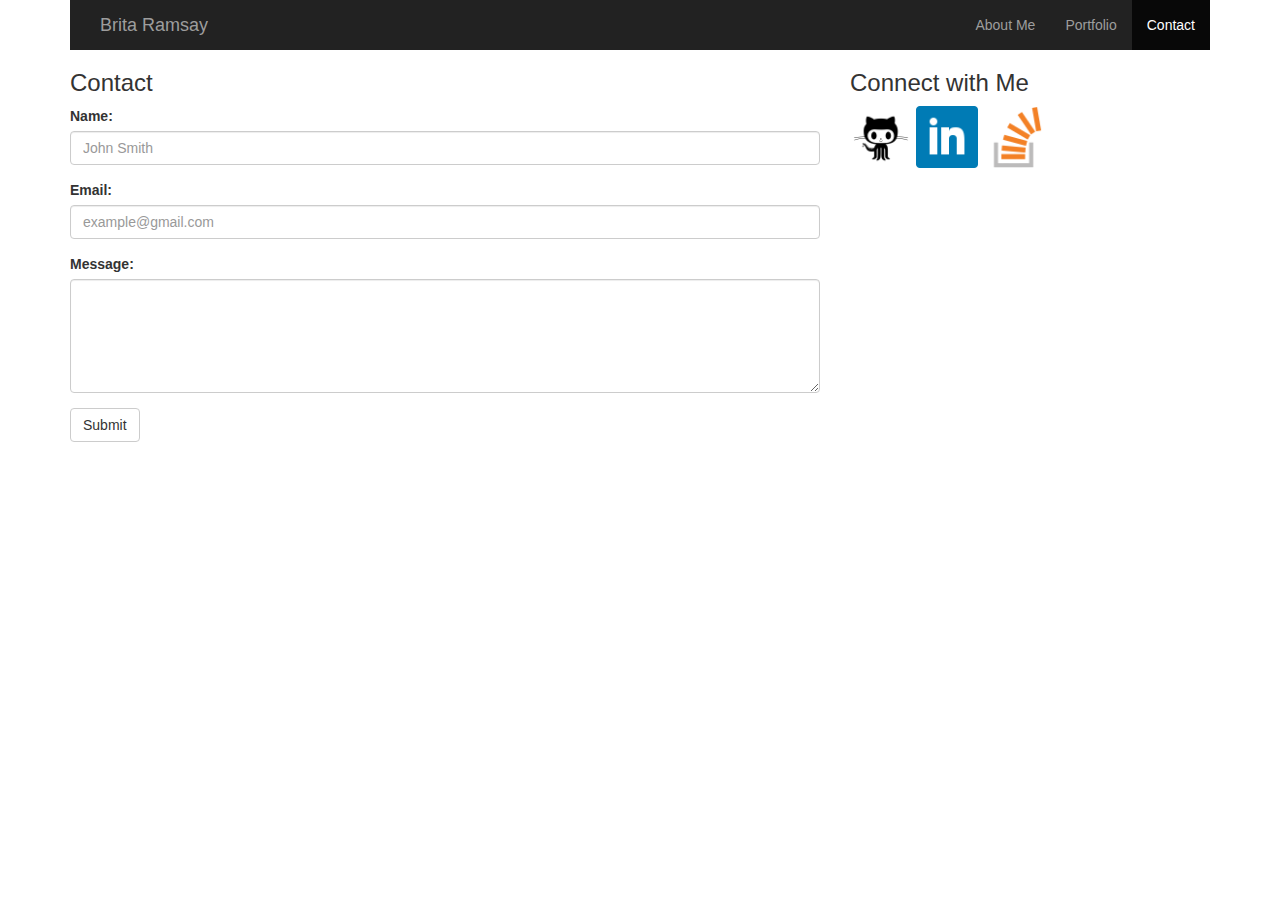
==== contact.html @ 62fdc59d "Added social links" ====
<!DOCTYPE html>
<html lang="en">
    <head>
        <title>Contact</title>

        <meta charset="utf-8">
        <meta name="viewport" content="width=device-width, initial-scale=1">
        <!--Links to Bootstrap-->
        <link rel="stylesheet" href="https://maxcdn.bootstrapcdn.com/bootstrap/3.3.7/css/bootstrap.min.css">
        <link rel="stylesheet" href="assets/css/style.css">
    </head>
    <body>

        <div class="container">

            <nav class="navabr navbar-inverse">
                <div class="container-fluid">
                    <div class="navbar-header">
                        <a class="navbar-brand" href="index.html">Brita Ramsay</a>
                    </div>
                    <ul class="nav navbar-nav navbar-right">
                        <li><a href="index.html">About Me</a></li>
                        <li><a href="portfolio.html">Portfolio</a></li>
                        <li class="active"><a href="#">Contact</a></li>
                    </ul>
                </div>
            </nav>

            <div class="row">
                <div class="col-xs-8 col-sm-8 col-md-8 col-lg-8">
                    <h3>Contact</h3>
                    <form>
                        <div class="form-group">
                            <label for="name">Name:</label>
                            <input type="name" class="form-control" id="name" placeholder="John Smith">
                        </div>
                        <div class="form-group">
                            <label for="email">Email:</label>
                            <input type="email" class="form-control" id="email" placeholder="example@gmail.com">
                        </div>
                        <div class="form-group">
                            <label for="message">Message:</label>
                            <textarea class="form-control" rows="5" id="message"></textarea>
                        </div>    
                        <button type="submit" class="btn btn-default">Submit</button>
                    </form>
                </div>
                <div class="col-xs-4 col-sm-4 col-md-4 col-lg-4">
                    <h3>Connect with Me</h3>    

                    <a href="https://github.com/britaramsay"><img src="assets/images/github.png" class="social"></a>
                    <a href="https://www.linkedin.com/in/brita-ramsay-a5947a116"><img src="assets/images/linkedin.png" class="social"></a>
                    <a href="https://stackoverflow.com/users/9085355/britaramsay?tab=profile"><img src="assets/images/stackoverflow.png" class="social"></a>
                </div>
            </div>
    
        </div>

    </body>
    <footer>

    </footer>
</html>
---- assets/css/style.css ----
.social {
    width: 62px;
    height: 62px;
    margin-top: 0px;
    margin-right: 5px;
}

.social:last-child {
    margin-right: 0;
}
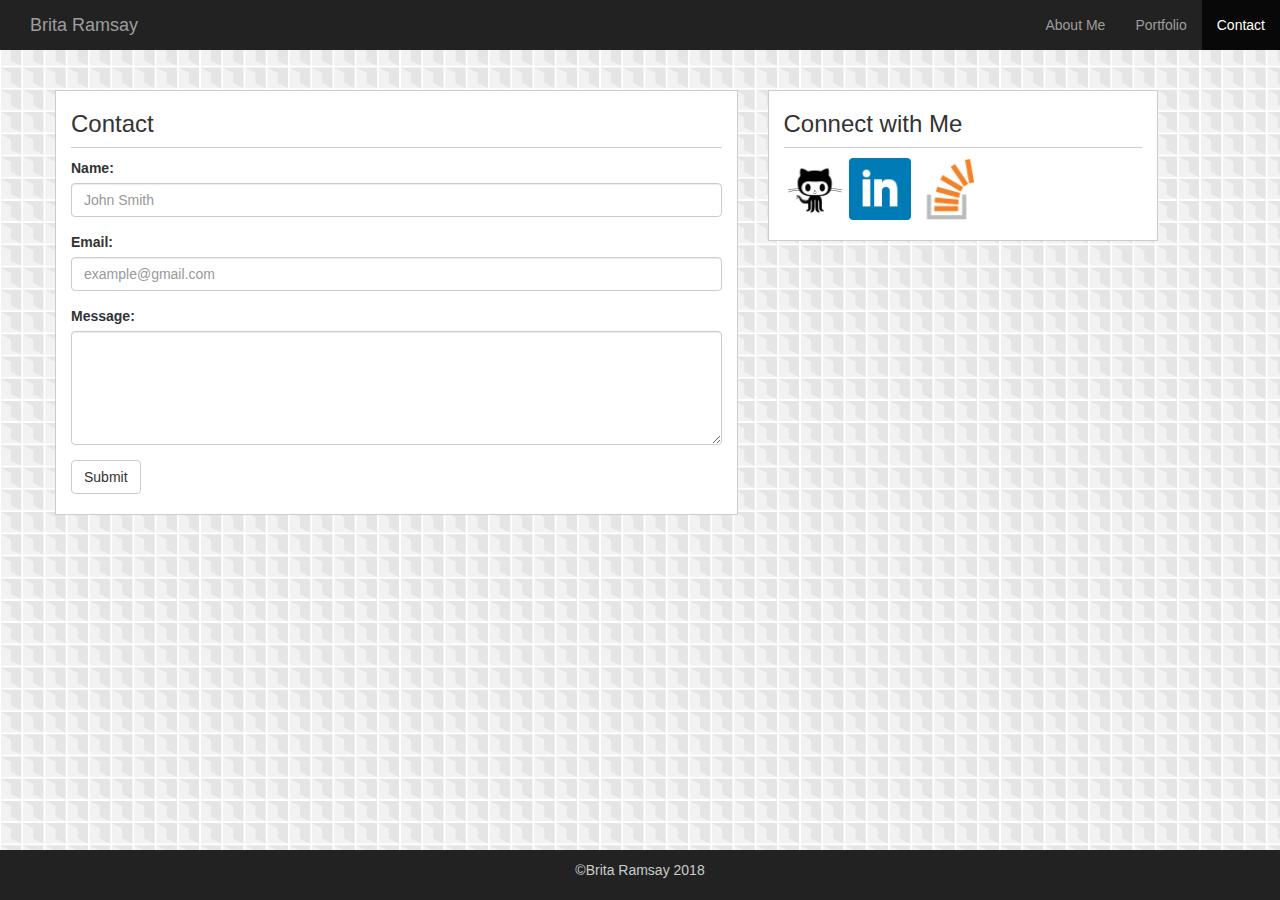
==== commit 506e545f: "Added footer" ====
--- a/contact.html
+++ b/contact.html
@@ -11,23 +11,22 @@
     </head>
     <body>
 
+        <nav class="navabr navbar-inverse">
+            <div class="container-fluid">
+                <div class="navbar-header">
+                    <a class="navbar-brand" href="index.html">Brita Ramsay</a>
+                </div>
+                <ul class="nav navbar-nav navbar-right">
+                    <li><a href="index.html">About Me</a></li>
+                    <li><a href="portfolio.html">Portfolio</a></li>
+                    <li class="active"><a href="#">Contact</a></li>
+                </ul>
+            </div>
+        </nav>
+    
         <div class="container">
-
-            <nav class="navabr navbar-inverse">
-                <div class="container-fluid">
-                    <div class="navbar-header">
-                        <a class="navbar-brand" href="index.html">Brita Ramsay</a>
-                    </div>
-                    <ul class="nav navbar-nav navbar-right">
-                        <li><a href="index.html">About Me</a></li>
-                        <li><a href="portfolio.html">Portfolio</a></li>
-                        <li class="active"><a href="#">Contact</a></li>
-                    </ul>
-                </div>
-            </nav>
-
             <div class="row">
-                <div class="col-xs-8 col-sm-8 col-md-8 col-lg-8">
+                <div class="col-md-7" id="main-section">
                     <h3>Contact</h3>
                     <form>
                         <div class="form-group">
@@ -45,17 +44,22 @@
                         <button type="submit" class="btn btn-default">Submit</button>
                     </form>
                 </div>
-                <div class="col-xs-4 col-sm-4 col-md-4 col-lg-4">
+                <div class="col-md-4" id="sidebar">
                     <h3>Connect with Me</h3>    
-
-                    <a href="https://github.com/britaramsay"><img src="assets/images/github.png" class="social"></a>
-                    <a href="https://www.linkedin.com/in/brita-ramsay-a5947a116"><img src="assets/images/linkedin.png" class="social"></a>
-                    <a href="https://stackoverflow.com/users/9085355/britaramsay?tab=profile"><img src="assets/images/stackoverflow.png" class="social"></a>
+                    <div id="connect">
+                        <a href="https://github.com/britaramsay"><img src="assets/images/github.png" class="social"></a>
+                        <a href="https://www.linkedin.com/in/brita-ramsay-a5947a116"><img src="assets/images/linkedin.png" class="social"></a>
+                        <a href="https://stackoverflow.com/users/9085355/britaramsay?tab=profile"><img src="assets/images/stackoverflow.png" class="social"></a>
+                    </div>
                 </div>
             </div>
     
         </div>
-
+        <div class="container" id="footer">
+            <div class="footer navbar-inverse navbar-fixed-bottom">
+                <p>&copy;Brita Ramsay 2018</p>
+            </div>
+        </div>
     </body>
     <footer>
 
--- a/assets/css/style.css
+++ b/assets/css/style.css
@@ -1,3 +1,11 @@
+* {
+    box-sizing: border-box;
+}
+
+body {
+    background: url("../images/skyscraper.png");
+}
+
 .social {
     width: 62px;
     height: 62px;
@@ -7,4 +15,74 @@
 
 .social:last-child {
     margin-right: 0;
-}+}
+
+.work {
+    width: 274px;
+    overflow: auto;
+    position: relative;
+    float: left;
+    margin: 20px 0 25px;
+}
+
+.work:nth-child(even) {
+    margin-right: 40px;
+}
+
+.work img {
+    width: 100%;
+    border: 0 none;
+    opacity: .8;
+}
+
+.work h3 {
+    border-bottom: 0;
+    background: #4aaaa5;
+    /* background: #16E8C1; */
+    color: #fff;
+    text-align: center;
+    position: absolute;
+    bottom: 20px;
+    padding: 15px;
+    width: 100%;
+    line-height: 30px;
+    margin-bottom: 0;
+    font-weight: 300;
+}
+
+.auth-image {
+    width: 200px;
+    height: auto;
+    margin-top: 10px;
+    float: left;
+    margin-right: 25px;
+}
+
+#main-section {
+    margin: 40px auto;
+    margin-right: 30px;
+    background: white;
+    padding-bottom: 20px;
+    border: 1px solid #ccc;
+}
+
+#sidebar {
+    margin: 40px auto;
+    background: white;
+    padding-bottom: 20px;
+    border: 1px solid #ccc;
+}
+
+h3 {
+    border-bottom: 1px solid #ccc;
+    padding-bottom: 10px;
+}
+
+#footer {
+    line-height:40px;
+}
+
+#footer p {
+    text-align: center;
+    color: #ccc;
+}
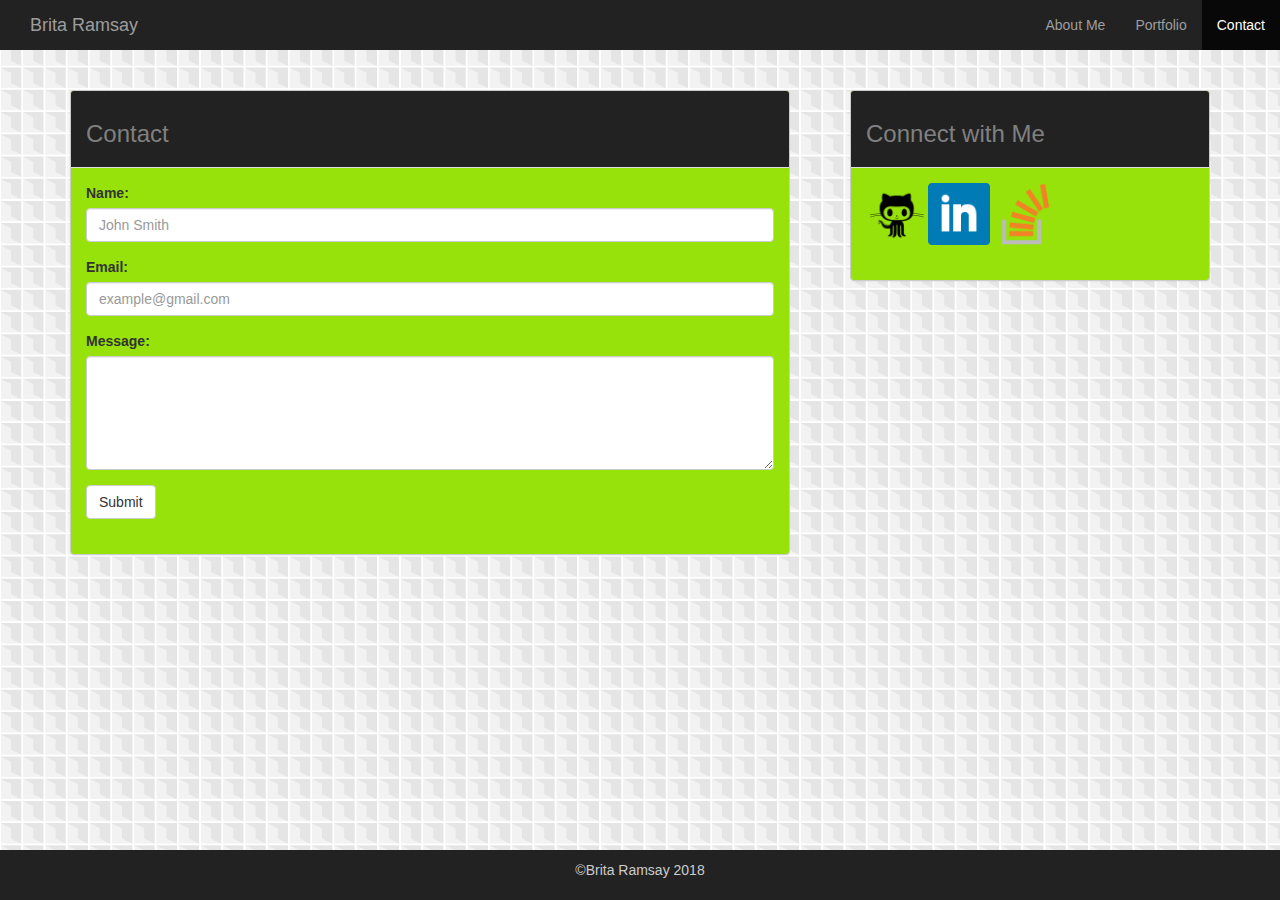
==== commit 5b6d64de: "Fixed panel sizing" ====
--- a/contact.html
+++ b/contact.html
@@ -26,38 +26,48 @@
     
         <div class="container">
             <div class="row">
-                <div class="col-md-7" id="main-section">
-                    <h3>Contact</h3>
-                    <form>
-                        <div class="form-group">
-                            <label for="name">Name:</label>
-                            <input type="name" class="form-control" id="name" placeholder="John Smith">
+                <div class="col-xs-12 col-sm-12 col-md-8 col-lg-8">
+                    <div class="panel panel-default" id="main-section">
+                        <div class="panel-heading" id="panel-heading">
+                            <h3>Contact</h3>
                         </div>
-                        <div class="form-group">
-                            <label for="email">Email:</label>
-                            <input type="email" class="form-control" id="email" placeholder="example@gmail.com">
+                        <div class="panel-body">
+                            <form>
+                                <div class="form-group">
+                                    <label for="name">Name:</label>
+                                    <input type="name" class="form-control" id="name" placeholder="John Smith">
+                                </div>
+                                <div class="form-group">
+                                    <label for="email">Email:</label>
+                                    <input type="email" class="form-control" id="email" placeholder="example@gmail.com">
+                                </div>
+                                <div class="form-group">
+                                    <label for="message">Message:</label>
+                                    <textarea class="form-control" rows="5" id="message"></textarea>
+                                </div>    
+                                <button type="submit" class="btn btn-default">Submit</button>
+                            </form>
                         </div>
-                        <div class="form-group">
-                            <label for="message">Message:</label>
-                            <textarea class="form-control" rows="5" id="message"></textarea>
-                        </div>    
-                        <button type="submit" class="btn btn-default">Submit</button>
-                    </form>
-                </div>
-                <div class="col-md-4" id="sidebar">
-                    <h3>Connect with Me</h3>    
-                    <div id="connect">
-                        <a href="https://github.com/britaramsay"><img src="assets/images/github.png" class="social"></a>
-                        <a href="https://www.linkedin.com/in/brita-ramsay-a5947a116"><img src="assets/images/linkedin.png" class="social"></a>
-                        <a href="https://stackoverflow.com/users/9085355/britaramsay?tab=profile"><img src="assets/images/stackoverflow.png" class="social"></a>
-                    </div>
+                    </div> 
+                </div>                    
+                <div class="col-xs-12 col-sm-12 col-md-4 col-lg-4">
+                    <div class="panel panel-default" id="sidebar">
+                        <div class="panel-heading" id="panel-heading">
+                            <h3>Connect with Me</h3>  
+                        </div>
+                        <div class="panel-body">
+                            <a href="https://github.com/britaramsay"><img src="assets/images/github.png" class="social"></a>
+                            <a href="https://www.linkedin.com/in/brita-ramsay-a5947a116"><img src="assets/images/linkedin.png" class="social"></a>
+                            <a href="https://stackoverflow.com/users/9085355/britaramsay?tab=profile"><img src="assets/images/stackoverflow.png" class="social"></a>
+                        </div>
+                    </div> 
                 </div>
             </div>
     
-        </div>
-        <div class="container" id="footer">
-            <div class="footer navbar-inverse navbar-fixed-bottom">
-                <p>&copy;Brita Ramsay 2018</p>
+            <div class="container" id="footer">
+                <div class="footer navbar-inverse navbar-fixed-bottom">
+                    <p>&copy;Brita Ramsay 2018</p>
+                </div>
             </div>
         </div>
     </body>
--- a/assets/css/style.css
+++ b/assets/css/style.css
@@ -6,11 +6,17 @@
     background: url("../images/skyscraper.png");
 }
 
+.connect {
+    width: 100%;
+    min-width: 300px;
+}
+
 .social {
     width: 62px;
     height: 62px;
     margin-top: 0px;
     margin-right: 5px;
+    float: left;
 }
 
 .social:last-child {
@@ -51,31 +57,40 @@
 }
 
 .auth-image {
-    width: 200px;
-    height: auto;
+    max-width: 40%;
+    /* height: auto;
     margin-top: 10px;
     float: left;
     margin-right: 25px;
+    text-align: center; */ 
+    display: block;
+    margin: 0;
 }
 
 #main-section {
     margin: 40px auto;
     margin-right: 30px;
-    background: white;
+    background: rgba(150, 226, 8, 0.992);
     padding-bottom: 20px;
     border: 1px solid #ccc;
 }
 
+@media only screen and (max-width:992px) {
+    #main-section {
+        width: 100%;
+    }
+}
+
 #sidebar {
     margin: 40px auto;
-    background: white;
+    background: rgba(150, 226, 8, 0.992);
     padding-bottom: 20px;
     border: 1px solid #ccc;
 }
 
-h3 {
-    border-bottom: 1px solid #ccc;
-    padding-bottom: 10px;
+#panel-heading {
+    background:#222222;
+    color: gray;
 }
 
 #footer {
@@ -85,4 +100,4 @@
 #footer p {
     text-align: center;
     color: #ccc;
-}
+}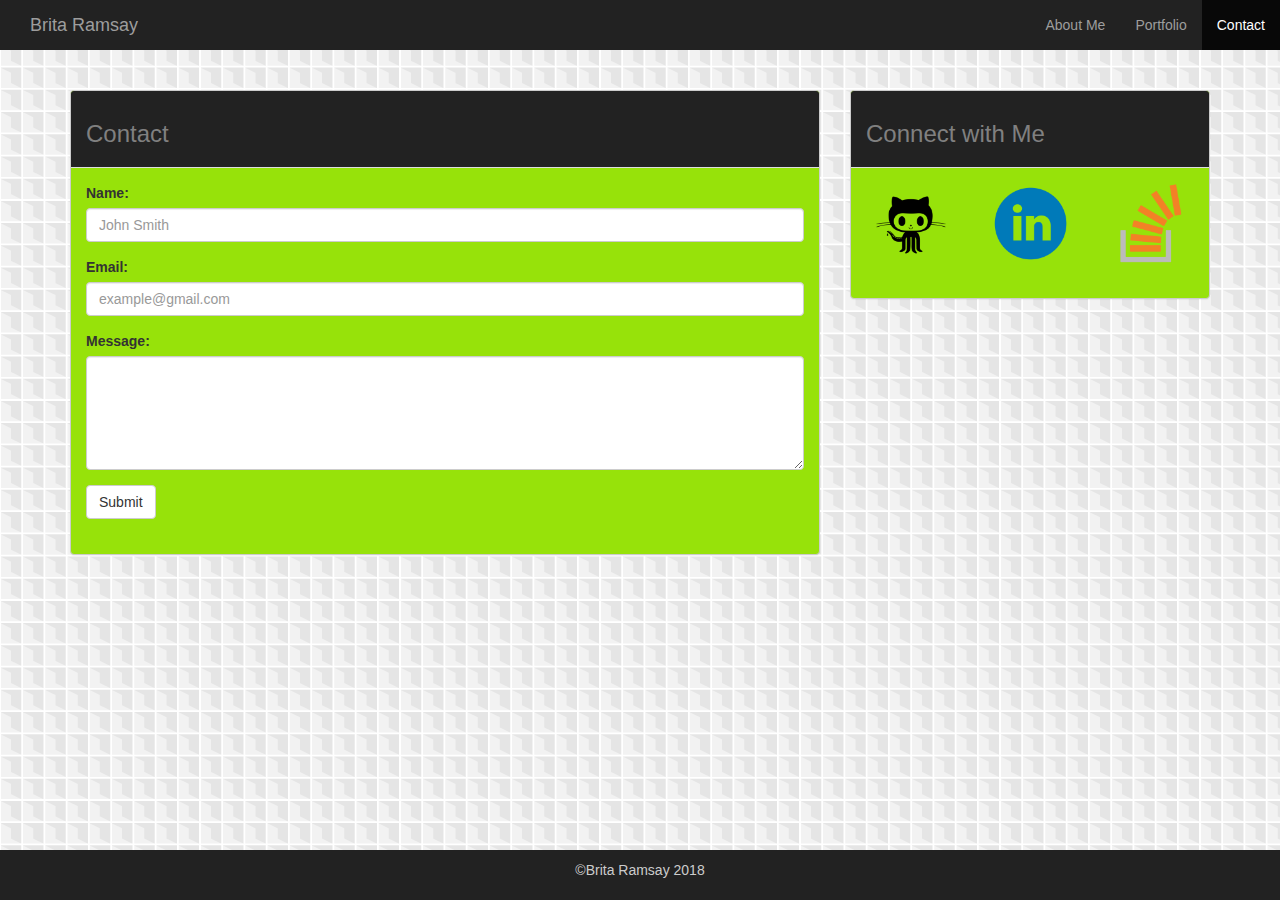
==== commit afeea31f: "Fixed sidebar panel" ====
--- a/contact.html
+++ b/contact.html
@@ -55,10 +55,18 @@
                         <div class="panel-heading" id="panel-heading">
                             <h3>Connect with Me</h3>  
                         </div>
-                        <div class="panel-body">
-                            <a href="https://github.com/britaramsay"><img src="assets/images/github.png" class="social"></a>
-                            <a href="https://www.linkedin.com/in/brita-ramsay-a5947a116"><img src="assets/images/linkedin.png" class="social"></a>
-                            <a href="https://stackoverflow.com/users/9085355/britaramsay?tab=profile"><img src="assets/images/stackoverflow.png" class="social"></a>
+                        <div class="panel-body" id="center">
+                            <div class="row">
+                                <div class="col-xs-4 col-sm-4 col-md-4 col-lg-4">
+                                    <a href="https://github.com/britaramsay"><img src="assets/images/github.png" class="center-block"></a>
+                                </div>
+                                <div class="col-xs-4 col-sm-4 col-md-4 col-lg-4">
+                                    <a href="https://www.linkedin.com/in/brita-ramsay-a5947a116"><img src="assets/images/link.png" class="center-block"></a>
+                                </div>
+                                <div class="col-xs-4 col-sm-4 col-md-4 col-lg-4">
+                                    <a href="https://stackoverflow.com/users/9085355/britaramsay?tab=profile"><img src="assets/images/stackoverflow.png" class="center-block" id="last-img"></a>
+                                </div>
+                            </div>
                         </div>
                     </div> 
                 </div>
--- a/assets/css/style.css
+++ b/assets/css/style.css
@@ -69,20 +69,20 @@
 
 #main-section {
     margin: 40px auto;
-    margin-right: 30px;
     background: rgba(150, 226, 8, 0.992);
     padding-bottom: 20px;
     border: 1px solid #ccc;
 }
 
-@media only screen and (max-width:992px) {
+/* @media only screen and (max-width:992px) {
     #main-section {
         width: 100%;
     }
-}
+} */
 
 #sidebar {
     margin: 40px auto;
+    margin-bottom: 100px;
     background: rgba(150, 226, 8, 0.992);
     padding-bottom: 20px;
     border: 1px solid #ccc;
@@ -100,4 +100,12 @@
 #footer p {
     text-align: center;
     color: #ccc;
+}
+
+.center-block {
+    max-width: 80px;
+}
+
+#last-img {
+    margin-right: 15px;
 }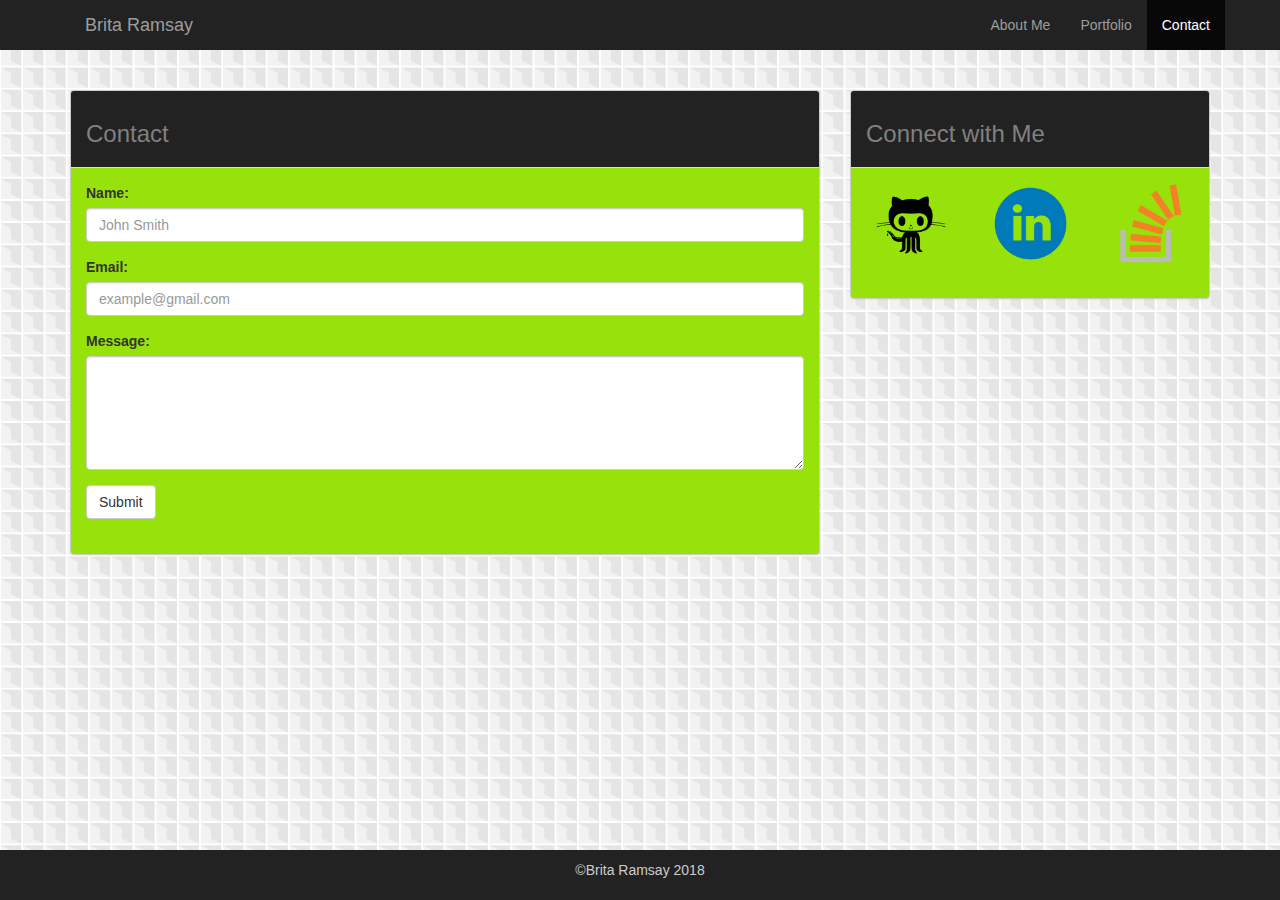
==== commit 7964c60e: "Changed navbar" ====
--- a/contact.html
+++ b/contact.html
@@ -12,7 +12,7 @@
     <body>
 
         <nav class="navabr navbar-inverse">
-            <div class="container-fluid">
+            <div class="container">
                 <div class="navbar-header">
                     <a class="navbar-brand" href="index.html">Brita Ramsay</a>
                 </div>
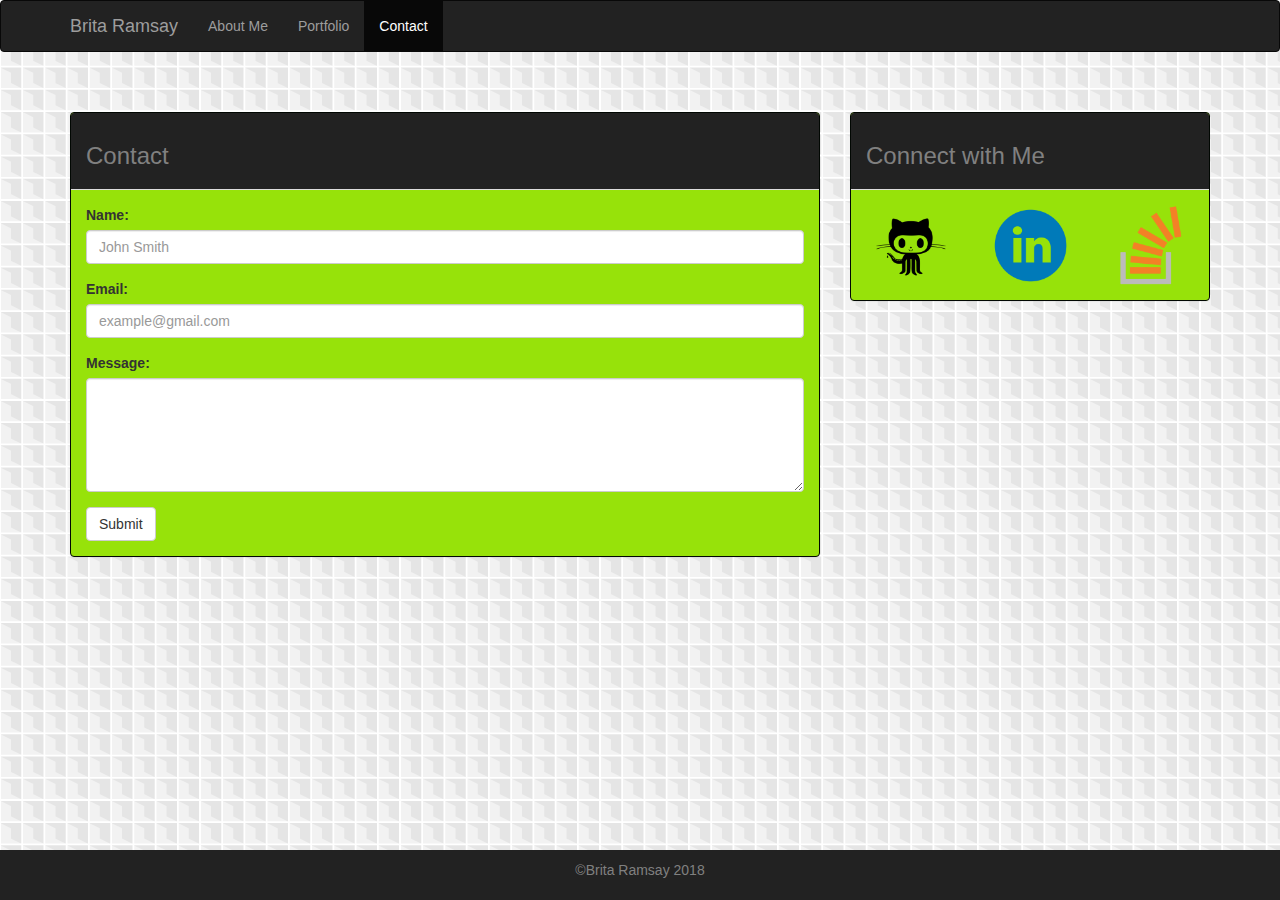
==== commit 95e5d4e2: "Made collapsable navabr" ====
--- a/contact.html
+++ b/contact.html
@@ -8,22 +8,30 @@
         <!--Links to Bootstrap-->
         <link rel="stylesheet" href="https://maxcdn.bootstrapcdn.com/bootstrap/3.3.7/css/bootstrap.min.css">
         <link rel="stylesheet" href="assets/css/style.css">
+        <script src="https://ajax.googleapis.com/ajax/libs/jquery/3.3.1/jquery.min.js"></script>
+        <script src="https://maxcdn.bootstrapcdn.com/bootstrap/3.3.7/js/bootstrap.min.js"></script>
     </head>
     <body>
-
-        <nav class="navabr navbar-inverse">
+        <nav class="navbar navbar-inverse">
             <div class="container">
                 <div class="navbar-header">
-                    <a class="navbar-brand" href="index.html">Brita Ramsay</a>
+                <button type="button" class="navbar-toggle" data-toggle="collapse" data-target="#myNavbar">
+                    <span class="icon-bar"></span>
+                    <span class="icon-bar"></span>
+                    <span class="icon-bar"></span>                        
+                </button>
+                <a class="navbar-brand" href="#">Brita Ramsay</a>
                 </div>
-                <ul class="nav navbar-nav navbar-right">
+                <div class="collapse navbar-collapse" id="myNavbar">
+                <ul class="nav navbar-nav">
                     <li><a href="index.html">About Me</a></li>
                     <li><a href="portfolio.html">Portfolio</a></li>
                     <li class="active"><a href="#">Contact</a></li>
                 </ul>
+                </div>
             </div>
         </nav>
-    
+
         <div class="container">
             <div class="row">
                 <div class="col-xs-12 col-sm-12 col-md-8 col-lg-8">
--- a/assets/css/style.css
+++ b/assets/css/style.css
@@ -6,100 +6,52 @@
     background: url("../images/skyscraper.png");
 }
 
-.connect {
-    width: 100%;
-    min-width: 300px;
+.thumbnail {
+    background: rgba(150, 226, 8, 0.992);
+    border: 0px;
 }
 
-.social {
-    width: 62px;
-    height: 62px;
-    margin-top: 0px;
-    margin-right: 5px;
-    float: left;
+.thumbnail img {
+    width: 100%;
 }
 
-.social:last-child {
-    margin-right: 0;
-}
-
-.work {
-    width: 274px;
-    overflow: auto;
-    position: relative;
-    float: left;
-    margin: 20px 0 25px;
-}
-
-.work:nth-child(even) {
-    margin-right: 40px;
-}
-
-.work img {
-    width: 100%;
-    border: 0 none;
-    opacity: .8;
-}
-
-.work h3 {
-    border-bottom: 0;
-    background: #4aaaa5;
-    /* background: #16E8C1; */
-    color: #fff;
+.thumbnail h3 {
+    background: rgba(34,34,34,.8);
+    color: grey;
     text-align: center;
     position: absolute;
-    bottom: 20px;
+    bottom: 30px;
     padding: 15px;
-    width: 100%;
-    line-height: 30px;
-    margin-bottom: 0;
-    font-weight: 300;
-}
-
-.auth-image {
-    max-width: 40%;
-    /* height: auto;
-    margin-top: 10px;
-    float: left;
-    margin-right: 25px;
-    text-align: center; */ 
-    display: block;
-    margin: 0;
+    width: 90%;
+    line-height: 20px;
 }
 
 #main-section {
     margin: 40px auto;
+    /* margin-top: 40px; */
     background: rgba(150, 226, 8, 0.992);
-    padding-bottom: 20px;
-    border: 1px solid #ccc;
+    border: 1px solid rgb(1, 7, 2);
 }
-
-/* @media only screen and (max-width:992px) {
-    #main-section {
-        width: 100%;
-    }
-} */
 
 #sidebar {
     margin: 40px auto;
-    margin-bottom: 100px;
     background: rgba(150, 226, 8, 0.992);
-    padding-bottom: 20px;
-    border: 1px solid #ccc;
+    border: 1px solid rgb(1, 7, 2);
 }
 
 #panel-heading {
     background:#222222;
-    color: gray;
+    color: grey;
 }
 
 #footer {
+    margin-top: 40px;
     line-height:40px;
 }
 
 #footer p {
     text-align: center;
-    color: #ccc;
+    color: grey;
 }
 
 .center-block {
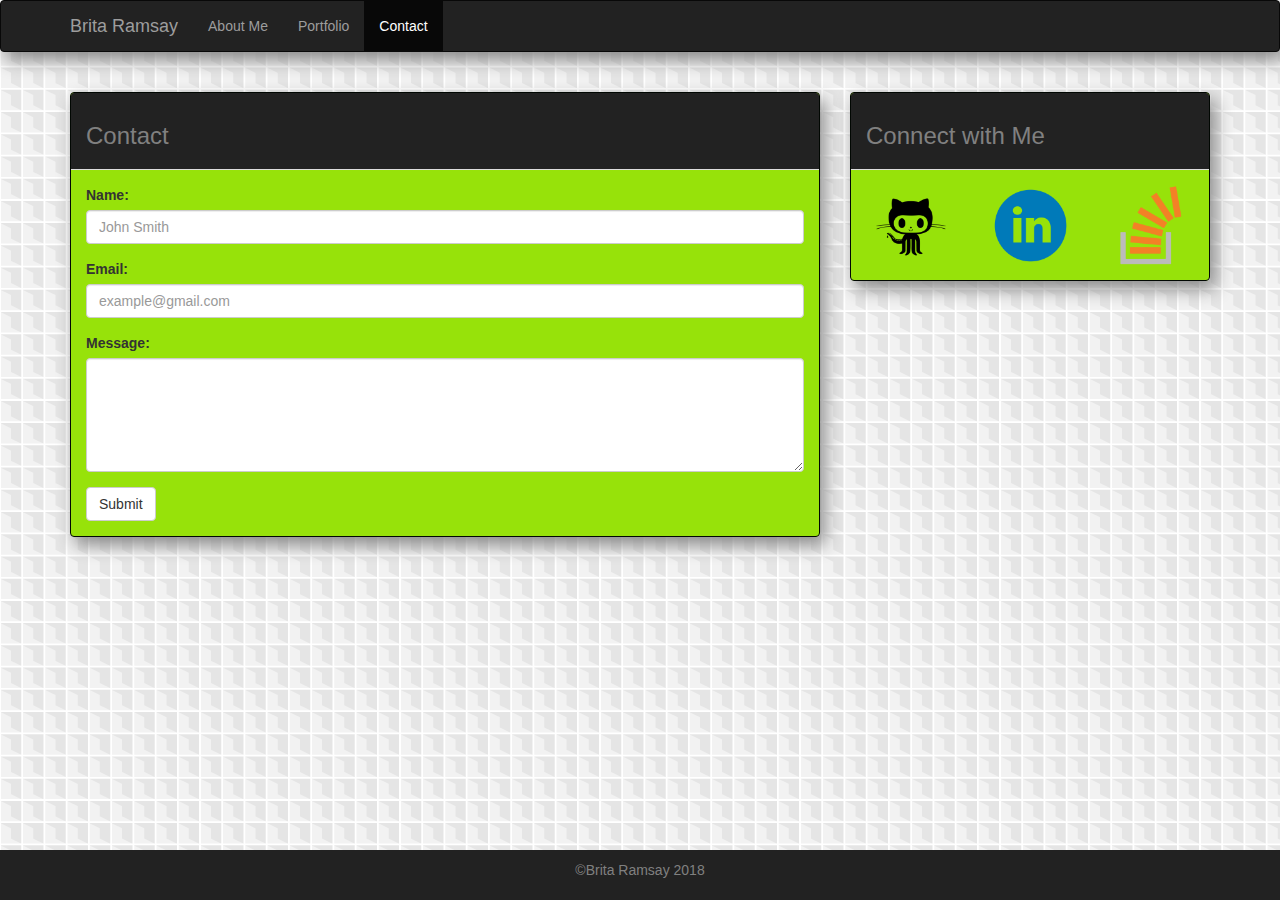
==== commit ee732151: "Added box shadows" ====
--- a/contact.html
+++ b/contact.html
@@ -20,7 +20,7 @@
                     <span class="icon-bar"></span>
                     <span class="icon-bar"></span>                        
                 </button>
-                <a class="navbar-brand" href="#">Brita Ramsay</a>
+                <a class="navbar-brand" href="index.html">Brita Ramsay</a>
                 </div>
                 <div class="collapse navbar-collapse" id="myNavbar">
                 <ul class="nav navbar-nav">
--- a/assets/css/style.css
+++ b/assets/css/style.css
@@ -26,22 +26,35 @@
     line-height: 20px;
 }
 
+.navbar {
+    margin-bottom: 40px;
+    box-shadow: 5px 8px 18px #888888;
+}
+
 #main-section {
-    margin: 40px auto;
-    /* margin-top: 40px; */
+    margin: 0 auto;
+    margin-bottom: 40px;
     background: rgba(150, 226, 8, 0.992);
     border: 1px solid rgb(1, 7, 2);
+    box-shadow: 5px 8px 18px #888888;
 }
 
 #sidebar {
-    margin: 40px auto;
+    margin: 0 auto;
+    margin-bottom: 40px;
     background: rgba(150, 226, 8, 0.992);
     border: 1px solid rgb(1, 7, 2);
+    box-shadow: 5px 8px 18px #888888;
 }
 
 #panel-heading {
     background:#222222;
     color: grey;
+}
+
+#panel-heading h3 {
+    color: grey;
+    text-align: left;
 }
 
 #footer {
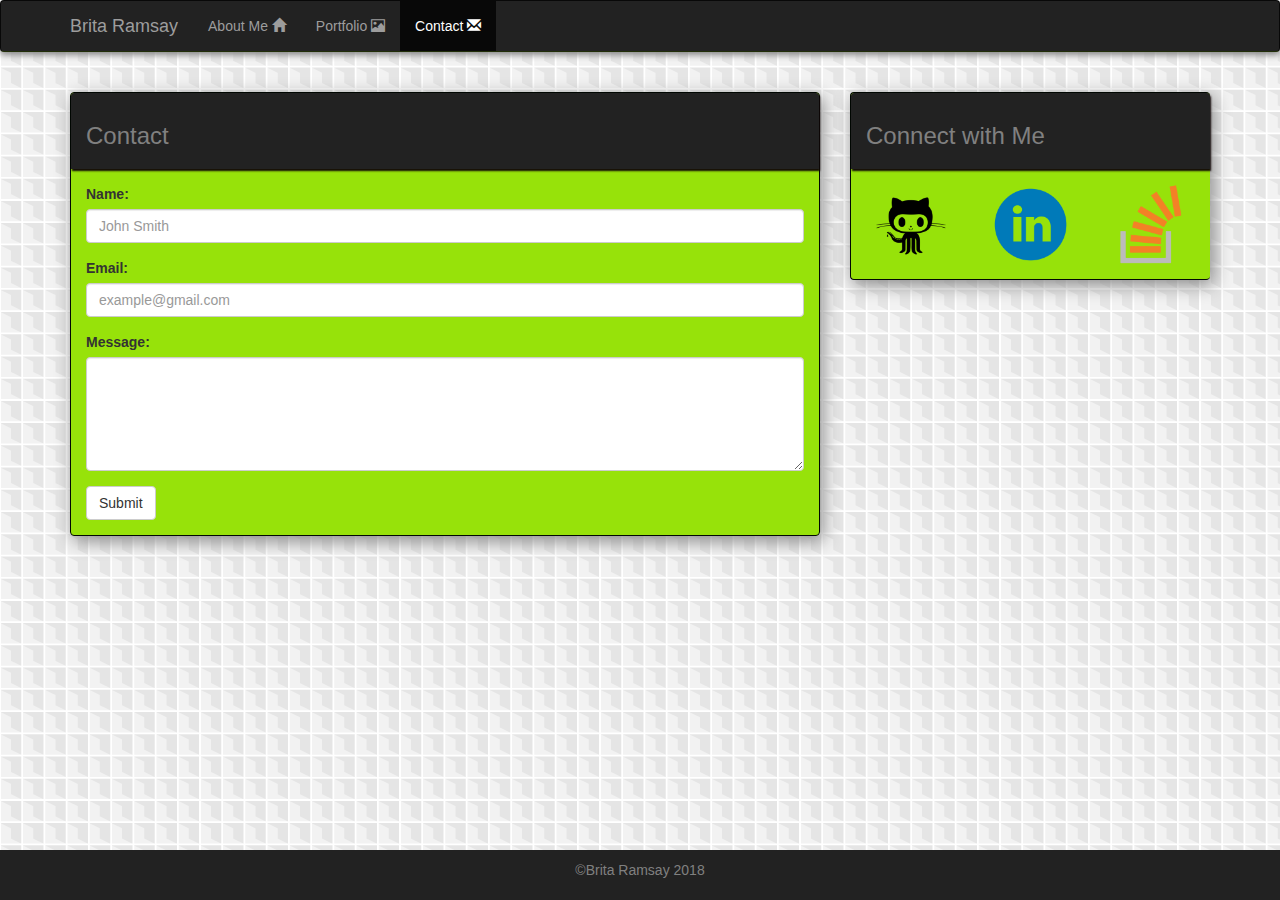
==== commit 9455203c: "Added glyphicons" ====
--- a/contact.html
+++ b/contact.html
@@ -24,9 +24,9 @@
                 </div>
                 <div class="collapse navbar-collapse" id="myNavbar">
                 <ul class="nav navbar-nav">
-                    <li><a href="index.html">About Me</a></li>
-                    <li><a href="portfolio.html">Portfolio</a></li>
-                    <li class="active"><a href="#">Contact</a></li>
+                    <li><a href="index.html">About Me <span class="glyphicon glyphicon-home"></span></a></li>
+                    <li><a href="portfolio.html">Portfolio <span class="glyphicon glyphicon-picture"></span></a></li>
+                    <li class="active"><a href="#">Contact <span class="glyphicon glyphicon-envelope"></span></a></li>
                 </ul>
                 </div>
             </div>
--- a/assets/css/style.css
+++ b/assets/css/style.css
@@ -4,6 +4,50 @@
 
 body {
     background: url("../images/skyscraper.png");
+}
+
+.navbar {
+    margin-bottom: 40px;
+    box-shadow: 0px 3px 6px #888888;
+    border-bottom: 1px solid rgba(33, 46, 8, 0.992);
+}
+
+#main-section {
+    margin: 0 auto;
+    margin-bottom: 40px;
+    background: rgba(150, 226, 8, 0.992);
+    border: 1px solid rgb(1, 7, 2);
+    box-shadow: 3px 5px 18px #888888;
+}
+
+#sidebar {
+    margin: 0 auto;
+    margin-bottom: 40px;
+    background: rgba(150, 226, 8, 0.992);
+    border: 1px solid rgb(1, 7, 2);
+    box-shadow: 3px 5px 18px #888888;
+    border-right: 0px;
+}
+
+#panel-heading {
+    background:#222222;
+    color: grey;
+    border-bottom: 0px;
+    box-shadow: 1px 2px 2px #110707;
+
+}
+
+#panel-heading h3 {
+    color: grey;
+    text-align: left;
+}
+
+.center-block {
+    max-width: 80px;
+}
+
+#last-img {
+    margin-right: 15px;
 }
 
 .thumbnail {
@@ -13,6 +57,7 @@
 
 .thumbnail img {
     width: 100%;
+    box-shadow: 1px 2px 9px #110707;
 }
 
 .thumbnail h3 {
@@ -26,37 +71,6 @@
     line-height: 20px;
 }
 
-.navbar {
-    margin-bottom: 40px;
-    box-shadow: 5px 8px 18px #888888;
-}
-
-#main-section {
-    margin: 0 auto;
-    margin-bottom: 40px;
-    background: rgba(150, 226, 8, 0.992);
-    border: 1px solid rgb(1, 7, 2);
-    box-shadow: 5px 8px 18px #888888;
-}
-
-#sidebar {
-    margin: 0 auto;
-    margin-bottom: 40px;
-    background: rgba(150, 226, 8, 0.992);
-    border: 1px solid rgb(1, 7, 2);
-    box-shadow: 5px 8px 18px #888888;
-}
-
-#panel-heading {
-    background:#222222;
-    color: grey;
-}
-
-#panel-heading h3 {
-    color: grey;
-    text-align: left;
-}
-
 #footer {
     margin-top: 40px;
     line-height:40px;
@@ -65,12 +79,4 @@
 #footer p {
     text-align: center;
     color: grey;
-}
-
-.center-block {
-    max-width: 80px;
-}
-
-#last-img {
-    margin-right: 15px;
 }